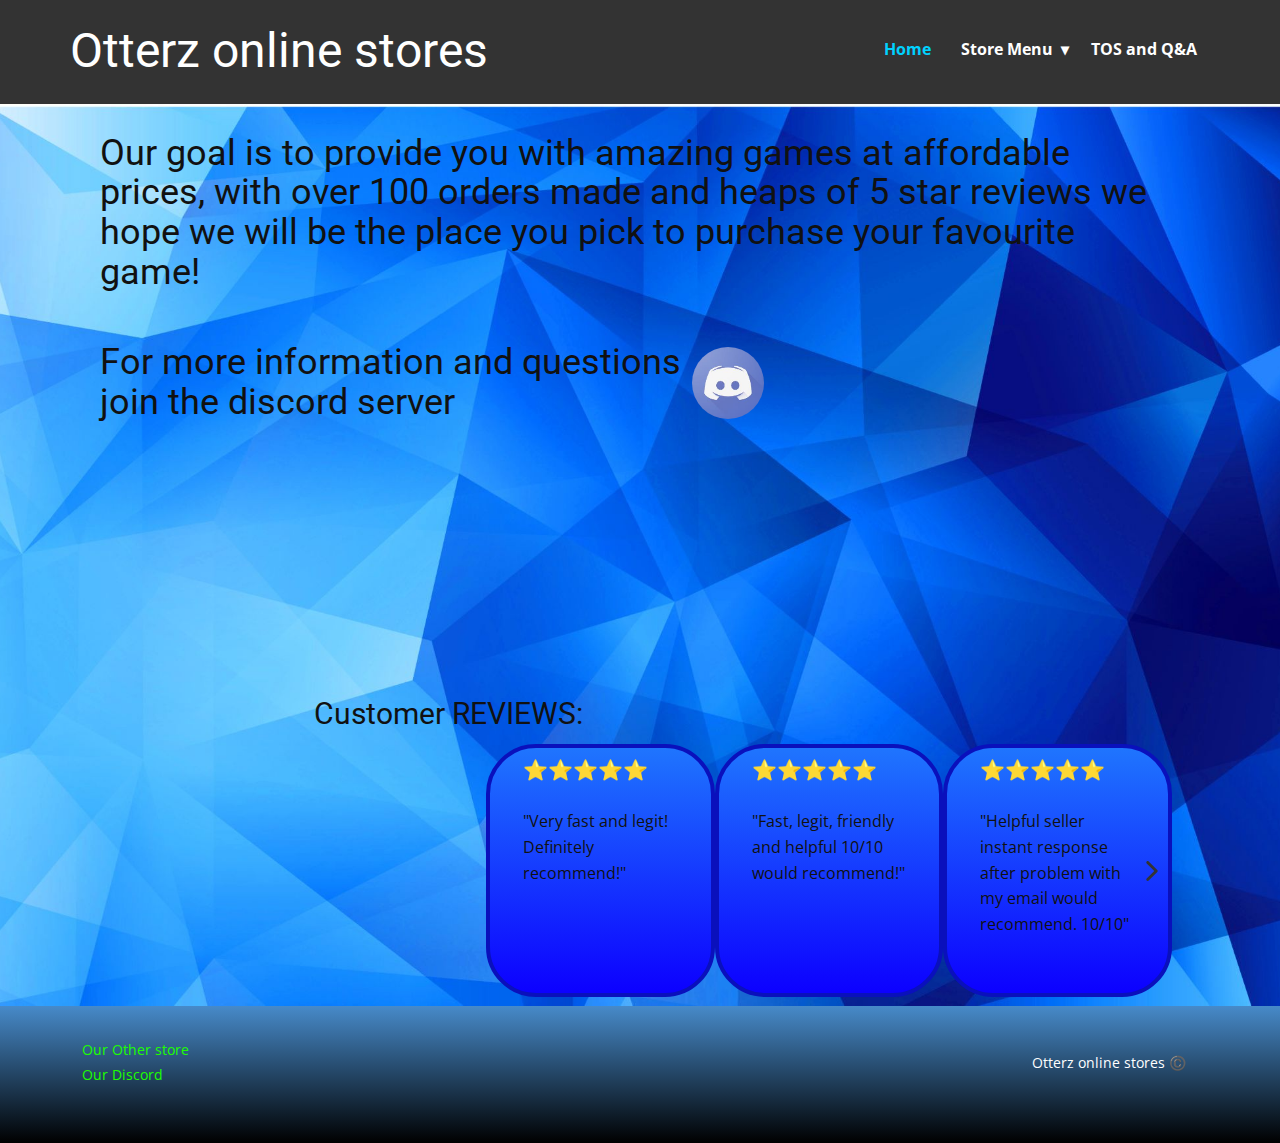
==== index.html @ c6e8f8f8 "Add files via upload" ====
<!DOCTYPE html>
<html style="font-size: 16px;">
  <head>
    <meta name="viewport" content="width=device-width, initial-scale=1.0">
    <meta charset="utf-8">
    <meta name="keywords" content="Otterz online stores, Put home page text things">
    <meta name="description" content="">
    <meta name="page_type" content="np-template-header-footer-from-plugin">
    <title>Home</title>
    <link rel="stylesheet" href="main.css" media="screen">
<link rel="stylesheet" href="Home.css" media="screen">
    <script class="u-script" type="text/javascript" src="jquery.js" defer=""></script>
    <script class="u-script" type="text/javascript" src="main.js" defer=""></script>
    <meta name="generator" content="Nicepage 3.16.1, nicepage.com">
    <link id="u-theme-google-font" rel="stylesheet" href="https://fonts.googleapis.com/css?family=Roboto:100,100i,300,300i,400,400i,500,500i,700,700i,900,900i|Open+Sans:300,300i,400,400i,600,600i,700,700i,800,800i">
    
    
    <script type="application/ld+json">{
		"@context": "http://schema.org",
		"@type": "Organization",
		"name": "OtterzStoreSite",
		"url": "index.html"
}</script>
    <meta property="og:title" content="Home">
    <meta property="og:type" content="website">
    <meta name="theme-color" content="#478ac9">
    <link rel="canonical" href="index.html">
    <meta property="og:url" content="index.html">
  </head>
  <body data-home-page="Home.html" data-home-page-title="Home" class="u-body"><header class="u-align-left u-clearfix u-grey-80 u-header u-sticky u-header" id="sec-8cc1"><div class="u-clearfix u-sheet u-valign-middle-sm u-sheet-1">
        <h1 class="u-align-left u-text u-text-1">Otterz online stores<br>
        </h1>
        <nav class="u-align-right u-dropdown-icon u-menu u-menu-dropdown u-offcanvas u-menu-1" data-responsive-from="MD">
          <div class="menu-collapse" style="font-size: 1rem; letter-spacing: 0px; font-weight: 700;">
            <a class="u-button-style u-custom-active-border-color u-custom-active-color u-custom-border u-custom-border-color u-custom-border-radius u-custom-borders u-custom-color u-custom-hover-border-color u-custom-hover-color u-custom-left-right-menu-spacing u-custom-padding-bottom u-custom-text-active-color u-custom-text-color u-custom-text-hover-color u-custom-top-bottom-menu-spacing u-nav-link u-text-active-palette-1-base u-text-hover-palette-2-base" href="#">
              <svg><use xmlns:xlink="http://www.w3.org/1999/xlink" xlink:href="#menu-hamburger"></use></svg>
              <svg version="1.1" xmlns="http://www.w3.org/2000/svg" xmlns:xlink="http://www.w3.org/1999/xlink"><defs><symbol id="menu-hamburger" viewBox="0 0 16 16" style="width: 16px; height: 16px;"><rect y="1" width="16" height="2"></rect><rect y="7" width="16" height="2"></rect><rect y="13" width="16" height="2"></rect>
</symbol>
</defs></svg>
            </a>
          </div>
          <div class="u-custom-menu u-nav-container">
            <ul class="u-nav u-spacing-30 u-unstyled u-nav-1"><li class="u-nav-item"><a class="u-button-style u-nav-link u-text-active-custom-color-2 u-text-hover-custom-color-1 u-text-white" href="Home.html" style="padding: 10px 0px;">Home</a>
</li><li class="u-nav-item"><a class="u-button-style u-nav-link u-text-active-custom-color-2 u-text-hover-custom-color-1 u-text-white" style="padding: 10px 0px;">Store Menu</a><div class="u-nav-popup"><ul class="u-h-spacing-5 u-nav u-unstyled u-v-spacing-16 u-nav-2"><li class="u-nav-item"><a class="u-active-custom-color-2 u-button-style u-custom-color-4 u-hover-custom-color-1 u-nav-link">GTA V and RDR2 products</a><div class="u-nav-popup"><ul class="u-h-spacing-5 u-nav u-unstyled u-v-spacing-16 u-nav-3"><li class="u-nav-item"><a class="u-active-custom-color-2 u-button-style u-custom-color-4 u-hover-custom-color-1 u-nav-link" href="GTAV-RDR2-SC.html">GTA V and RDR2 social club</a>
</li><li class="u-nav-item"><a class="u-active-custom-color-2 u-button-style u-custom-color-4 u-hover-custom-color-1 u-nav-link" href="GTAV-epic.html">GTA V epic</a>
</li><li class="u-nav-item"><a class="u-active-custom-color-2 u-button-style u-custom-color-4 u-hover-custom-color-1 u-nav-link" href="GTAV-mod.html">GTA V Modded</a>
</li></ul>
</div>
</li><li class="u-nav-item"><a class="u-active-custom-color-2 u-button-style u-custom-color-4 u-hover-custom-color-1 u-nav-link" href="RandomKeys.html">Random Steam keys</a>
</li><li class="u-nav-item"><a class="u-active-custom-color-2 u-button-style u-custom-color-4 u-hover-custom-color-1 u-nav-link" href="VPNs.html">VPN Services</a>
</li><li class="u-nav-item"><a class="u-active-custom-color-2 u-button-style u-custom-color-4 u-hover-custom-color-1 u-nav-link" href="SteamGames.html">Steam games</a>
</li><li class="u-nav-item"><a class="u-active-custom-color-2 u-button-style u-custom-color-4 u-hover-custom-color-1 u-nav-link" href="TIPs.html">Tip options</a>
</li></ul>
</div>
</li><li class="u-nav-item"><a class="u-button-style u-nav-link u-text-active-custom-color-2 u-text-hover-custom-color-1 u-text-white" href="TOS.html" style="padding: 10px 0px;">TOS and Q&amp;A</a>
</li></ul>
          </div>
          <div class="u-custom-menu u-nav-container-collapse">
            <div class="u-black u-container-style u-inner-container-layout u-opacity u-opacity-95 u-sidenav">
              <div class="u-sidenav-overflow">
                <div class="u-menu-close"></div>
                <ul class="u-align-center u-nav u-popupmenu-items u-unstyled u-nav-4"><li class="u-nav-item"><a class="u-button-style u-nav-link" href="Home.html" style="padding: 10px 0px;">Home</a>
</li><li class="u-nav-item"><a class="u-button-style u-nav-link" style="padding: 10px 0px;">Store Menu</a><div class="u-nav-popup"><ul class="u-h-spacing-5 u-nav u-unstyled u-v-spacing-16 u-nav-5"><li class="u-nav-item"><a class="u-button-style u-nav-link">GTA V and RDR2 products</a><div class="u-nav-popup"><ul class="u-h-spacing-5 u-nav u-unstyled u-v-spacing-16 u-nav-6"><li class="u-nav-item"><a class="u-button-style u-nav-link" href="GTAV-RDR2-SC.html">GTA V and RDR2 social club</a>
</li><li class="u-nav-item"><a class="u-button-style u-nav-link" href="GTAV-epic.html">GTA V epic</a>
</li><li class="u-nav-item"><a class="u-button-style u-nav-link" href="GTAV-mod.html">GTA V Modded</a>
</li></ul>
</div>
</li><li class="u-nav-item"><a class="u-button-style u-nav-link" href="RandomKeys.html">Random Steam keys</a>
</li><li class="u-nav-item"><a class="u-button-style u-nav-link" href="VPNs.html">VPN Services</a>
</li><li class="u-nav-item"><a class="u-button-style u-nav-link" href="SteamGames.html">Steam games</a>
</li><li class="u-nav-item"><a class="u-button-style u-nav-link" href="TIPs.html">Tip options</a>
</li></ul>
</div>
</li><li class="u-nav-item"><a class="u-button-style u-nav-link" href="TOS.html" style="padding: 10px 0px;">TOS and Q&amp;A</a>
</li></ul>
              </div>
            </div>
            <div class="u-black u-menu-overlay u-opacity u-opacity-70"></div>
          </div>
        </nav>
      </div></header>
    <section class="u-align-center u-clearfix u-image u-section-1" id="sec-1e97" data-image-width="2187" data-image-height="1373">
      <div class="u-clearfix u-sheet u-sheet-1">
        <h2 class="u-align-left u-text u-text-1">Our goal is to provide you with amazing games at affordable prices, with over 100 orders made and heaps of 5 star reviews we hope we will be the place you pick to purchase your favourite game!</h2>
        <h2 class="u-align-left u-text u-text-2">For more information and questions join the discord server</h2>
        <div class="u-image u-image-circle u-preserve-proportions u-image-1" alt="" data-image-width="225" data-image-height="225" data-href="https://discord.gg/crqDvEpk3J"></div>
        <h4 class="u-text u-text-3">&nbsp;Customer REVIEWS:</h4>
        <div class="u-layout-horizontal u-list u-list-1">
          <div class="u-repeater u-repeater-1">
            <div class="u-border-4 u-border-custom-color-3 u-container-style u-gradient u-list-item u-radius-50 u-repeater-item u-shape-round u-list-item-1">
              <div class="u-container-layout u-similar-container u-container-layout-1">
                <h1 class="u-text u-text-4">⭐⭐⭐⭐⭐ </h1>
                <p class="u-text u-text-5">"Very fast and legit! Definitely recommend!"</p>
              </div>
            </div>
            <div class="u-border-4 u-border-custom-color-3 u-container-style u-gradient u-list-item u-radius-50 u-repeater-item u-shape-round u-list-item-2">
              <div class="u-container-layout u-similar-container u-container-layout-2">
                <h1 class="u-text u-text-6">⭐⭐⭐⭐⭐ <br>
                </h1>
                <p class="u-text u-text-7">"Fast, legit, friendly and helpful 10/10 would recommend!"</p>
              </div>
            </div>
            <div class="u-border-4 u-border-custom-color-3 u-container-style u-gradient u-list-item u-radius-50 u-repeater-item u-shape-round u-list-item-3">
              <div class="u-container-layout u-similar-container u-container-layout-3">
                <h1 class="u-text u-text-8">⭐⭐⭐⭐⭐ <br>
                </h1>
                <p class="u-text u-text-9">"Helpful seller instant response after problem with my email would recommend. 10/10"</p>
              </div>
            </div>
            <div class="u-border-4 u-border-custom-color-3 u-container-style u-gradient u-list-item u-radius-50 u-repeater-item u-shape-round u-list-item-4">
              <div class="u-container-layout u-similar-container u-container-layout-4">
                <h1 class="u-text u-text-10">⭐⭐⭐⭐⭐ <br>
                </h1>
                <p class="u-text u-text-11">"Very nice bloke, very speedy delivery and great customer support. 10/10 would recommend."</p>
              </div>
            </div>
            <div class="u-border-4 u-border-custom-color-3 u-container-style u-gradient u-list-item u-radius-50 u-repeater-item u-shape-round u-list-item-5">
              <div class="u-container-layout u-similar-container u-container-layout-5">
                <h1 class="u-text u-text-12">⭐⭐⭐⭐⭐ <br>
                </h1>
                <p class="u-text u-text-13">"this shop has great deals and good customer support. 10/10"</p>
              </div>
            </div>
            <div class="u-border-4 u-border-custom-color-3 u-container-style u-gradient u-list-item u-radius-50 u-repeater-item u-shape-round u-list-item-6">
              <div class="u-container-layout u-similar-container u-container-layout-6">
                <h1 class="u-text u-text-14">⭐⭐⭐⭐⭐ <br>
                </h1>
                <p class="u-text u-text-15">"Bought a RDR2 account, fairly quick response time. Low account prices! Would recommend :D"</p>
              </div>
            </div>
            <div class="u-border-4 u-border-custom-color-3 u-container-style u-gradient u-list-item u-radius-50 u-repeater-item u-shape-round u-list-item-7">
              <div class="u-container-layout u-similar-container u-container-layout-7">
                <h1 class="u-text u-text-16">⭐⭐⭐⭐⭐ <br>
                </h1>
                <p class="u-text u-text-17">"Really good service, very friendly and gets the product to you ASAP!"</p>
              </div>
            </div>
            <div class="u-border-4 u-border-custom-color-3 u-container-style u-gradient u-list-item u-radius-50 u-repeater-item u-shape-round u-list-item-8">
              <div class="u-container-layout u-similar-container u-container-layout-8">
                <h1 class="u-text u-text-18">⭐⭐⭐⭐⭐ <br>
                </h1>
                <p class="u-text u-text-19">"Instant response, friendly and very helpful. Would definitely return for future products 10/10"</p>
              </div>
            </div>
            <div class="u-border-4 u-border-custom-color-3 u-container-style u-gradient u-list-item u-radius-50 u-repeater-item u-shape-round u-list-item-9">
              <div class="u-container-layout u-similar-container u-container-layout-9">
                <h1 class="u-text u-text-20">⭐⭐⭐⭐⭐ <br>
                </h1>
                <p class="u-text u-text-21">"Helpful seller instant response after problem with my email would recommend. 10/10"</p>
              </div>
            </div>
          </div>
          <a class="u-absolute-vcenter u-gallery-nav u-gallery-nav-prev u-icon-circle u-opacity u-opacity-70 u-text-grey-80 u-gallery-nav-1" href="#" role="button">
            <span aria-hidden="true">
              <svg viewBox="0 0 451.847 451.847"><path d="M97.141,225.92c0-8.095,3.091-16.192,9.259-22.366L300.689,9.27c12.359-12.359,32.397-12.359,44.751,0
c12.354,12.354,12.354,32.388,0,44.748L173.525,225.92l171.903,171.909c12.354,12.354,12.354,32.391,0,44.744
c-12.354,12.365-32.386,12.365-44.745,0l-194.29-194.281C100.226,242.115,97.141,234.018,97.141,225.92z"></path></svg>
            </span>
            <span class="sr-only">
              <svg viewBox="0 0 451.847 451.847"><path d="M97.141,225.92c0-8.095,3.091-16.192,9.259-22.366L300.689,9.27c12.359-12.359,32.397-12.359,44.751,0
c12.354,12.354,12.354,32.388,0,44.748L173.525,225.92l171.903,171.909c12.354,12.354,12.354,32.391,0,44.744
c-12.354,12.365-32.386,12.365-44.745,0l-194.29-194.281C100.226,242.115,97.141,234.018,97.141,225.92z"></path></svg>
            </span>
          </a>
          <a class="u-absolute-vcenter u-gallery-nav u-gallery-nav-next u-icon-circle u-opacity u-opacity-70 u-text-grey-80 u-gallery-nav-2" href="#" role="button">
            <span aria-hidden="true">
              <svg viewBox="0 0 451.846 451.847"><path d="M345.441,248.292L151.154,442.573c-12.359,12.365-32.397,12.365-44.75,0c-12.354-12.354-12.354-32.391,0-44.744
L278.318,225.92L106.409,54.017c-12.354-12.359-12.354-32.394,0-44.748c12.354-12.359,32.391-12.359,44.75,0l194.287,194.284
c6.177,6.18,9.262,14.271,9.262,22.366C354.708,234.018,351.617,242.115,345.441,248.292z"></path></svg>
            </span>
            <span class="sr-only">
              <svg viewBox="0 0 451.846 451.847"><path d="M345.441,248.292L151.154,442.573c-12.359,12.365-32.397,12.365-44.75,0c-12.354-12.354-12.354-32.391,0-44.744
L278.318,225.92L106.409,54.017c-12.354-12.359-12.354-32.394,0-44.748c12.354-12.359,32.391-12.359,44.75,0l194.287,194.284
c6.177,6.18,9.262,14.271,9.262,22.366C354.708,234.018,351.617,242.115,345.441,248.292z"></path></svg>
            </span>
          </a>
        </div>
      </div>
    </section>
    
    
    <footer class="u-align-center u-clearfix u-footer u-gradient u-footer" id="sec-d163"><div class="u-clearfix u-sheet u-sheet-1">
        <p class="u-small-text u-text u-text-variant u-text-white u-text-1">
          <a class="u-active-none u-border-none u-btn u-button-link u-button-style u-hover-none u-none u-text-custom-color-14 u-btn-1" href="https://otterstore.shop/">Our Other store<br>
          </a>
        </p>
        <p class="u-small-text u-text u-text-variant u-text-white u-text-2">Otterz online stores&nbsp;<a href="Home.html" data-page-id="1706519376" class="u-active-none u-border-none u-btn u-button-link u-button-style u-hover-none u-none u-text-white u-btn-2">©️</a>
        </p>
        <a class="u-active-none u-border-none u-btn u-button-link u-button-style u-hover-none u-none u-text-custom-color-14 u-btn-3" href="https://discord.gg/crqDvEpk3J">Our Discord<br>
        </a>
      </div></footer>
  </body>
</html>
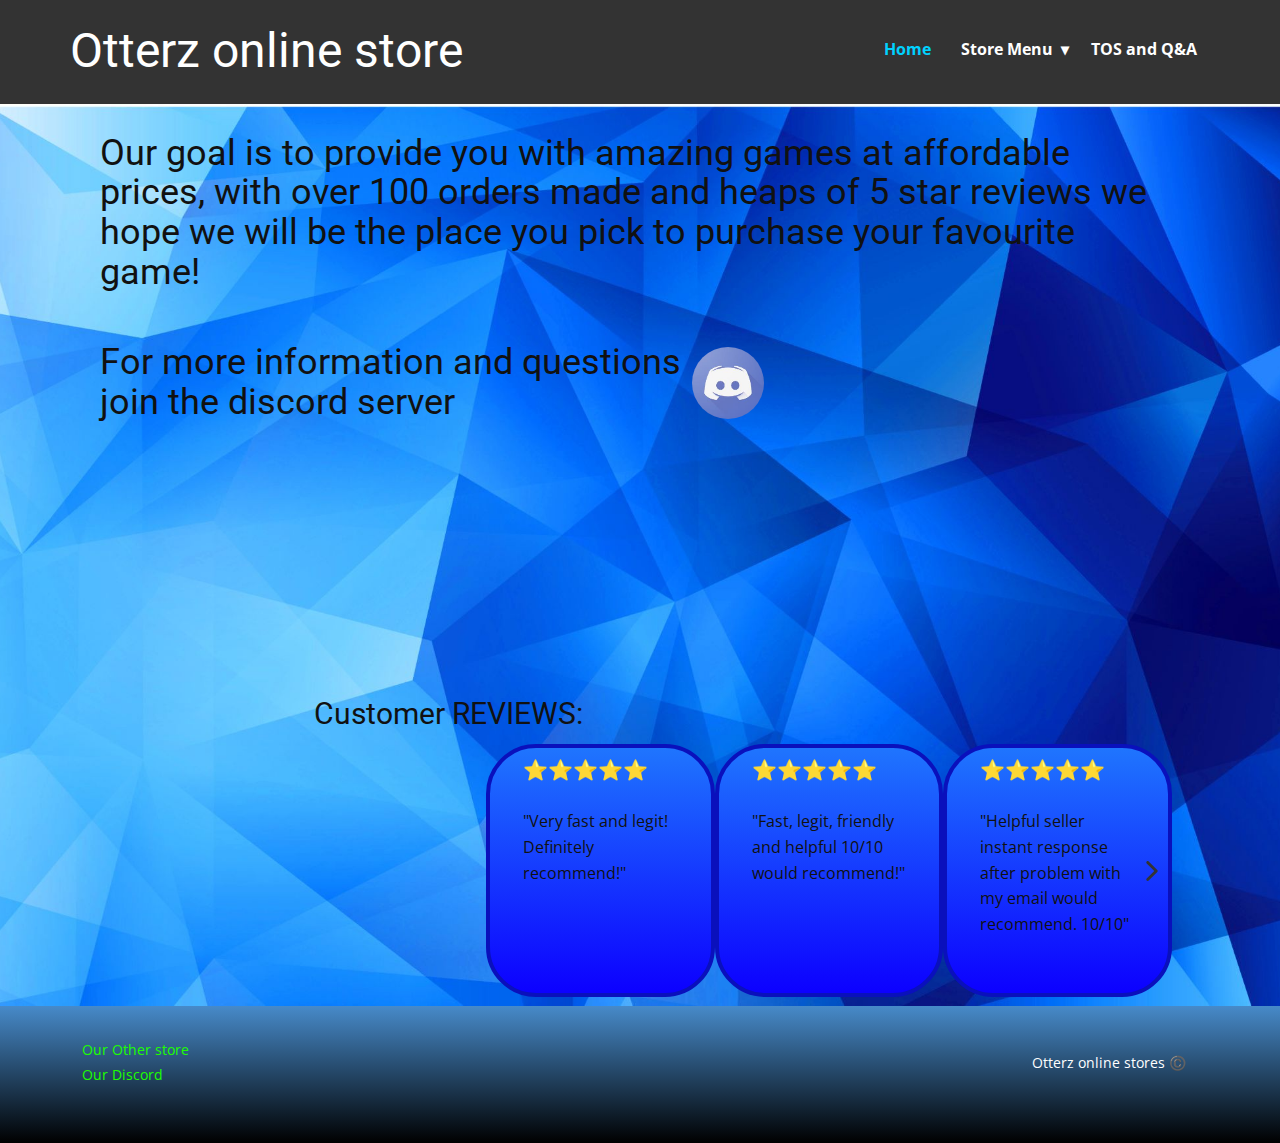
==== commit cf3d6581: "index.html" ====
--- a/index.html
+++ b/index.html
@@ -3,7 +3,7 @@
   <head>
     <meta name="viewport" content="width=device-width, initial-scale=1.0">
     <meta charset="utf-8">
-    <meta name="keywords" content="Otterz online stores, Put home page text things">
+    <meta name="keywords" content="Otterz online store, Put home page text things">
     <meta name="description" content="">
     <meta name="page_type" content="np-template-header-footer-from-plugin">
     <title>Home</title>
@@ -28,7 +28,7 @@
     <meta property="og:url" content="index.html">
   </head>
   <body data-home-page="Home.html" data-home-page-title="Home" class="u-body"><header class="u-align-left u-clearfix u-grey-80 u-header u-sticky u-header" id="sec-8cc1"><div class="u-clearfix u-sheet u-valign-middle-sm u-sheet-1">
-        <h1 class="u-align-left u-text u-text-1">Otterz online stores<br>
+        <h1 class="u-align-left u-text u-text-1">Otterz online store<br>
         </h1>
         <nav class="u-align-right u-dropdown-icon u-menu u-menu-dropdown u-offcanvas u-menu-1" data-responsive-from="MD">
           <div class="menu-collapse" style="font-size: 1rem; letter-spacing: 0px; font-weight: 700;">
@@ -190,4 +190,4 @@
         </a>
       </div></footer>
   </body>
-</html>+</html>
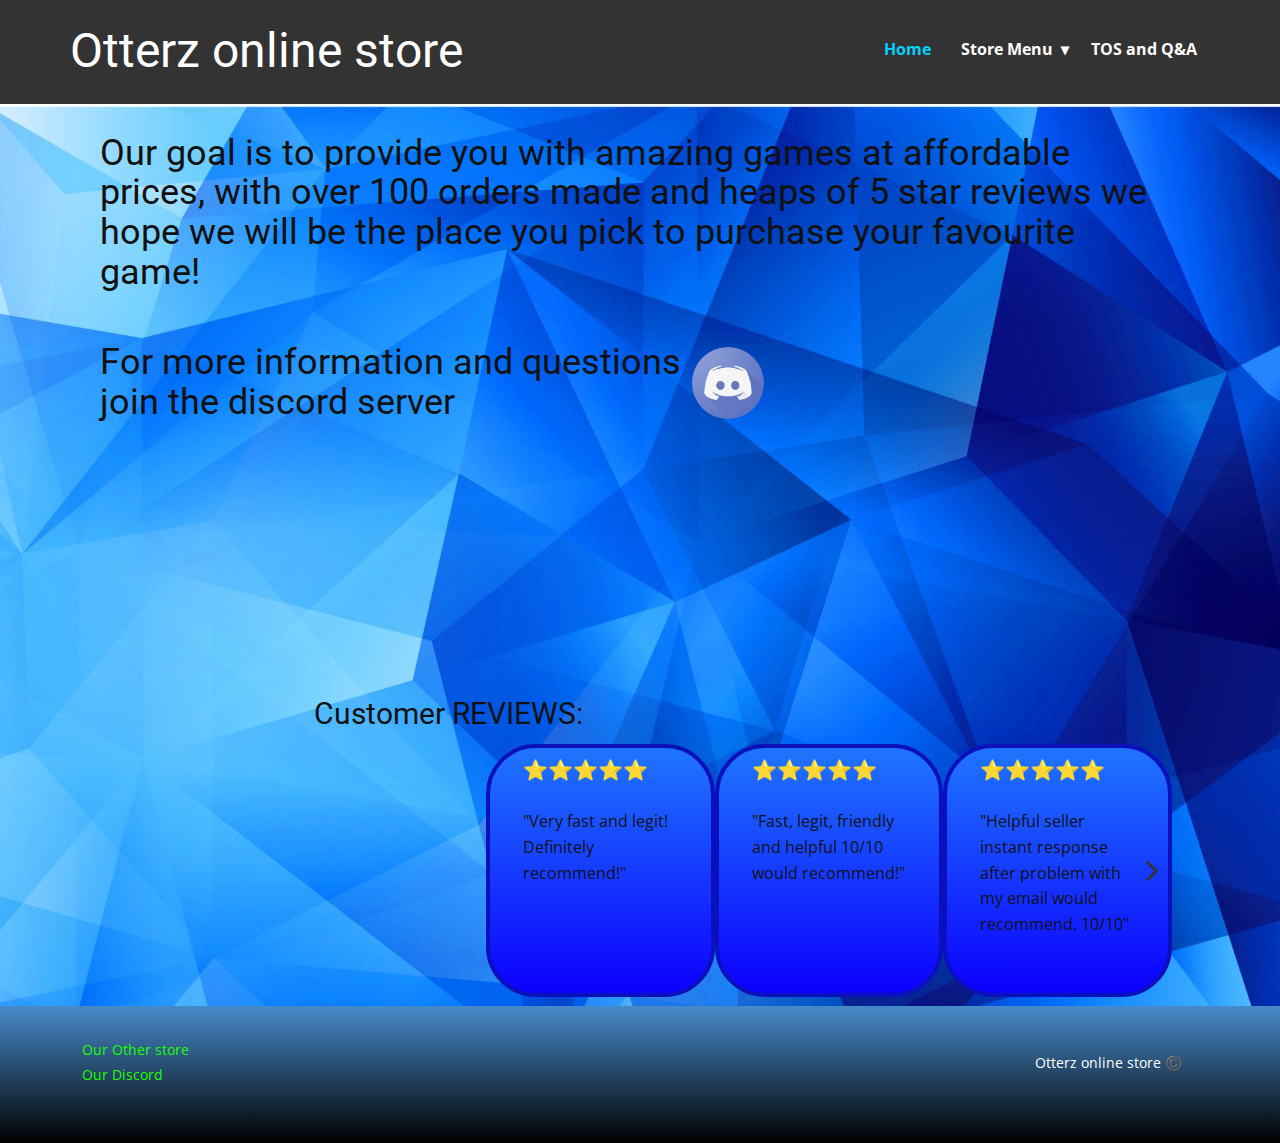
==== commit 5d560a9c: "Update index.html" ====
--- a/index.html
+++ b/index.html
@@ -184,7 +184,7 @@
           <a class="u-active-none u-border-none u-btn u-button-link u-button-style u-hover-none u-none u-text-custom-color-14 u-btn-1" href="https://otterstore.shop/">Our Other store<br>
           </a>
         </p>
-        <p class="u-small-text u-text u-text-variant u-text-white u-text-2">Otterz online stores&nbsp;<a href="Home.html" data-page-id="1706519376" class="u-active-none u-border-none u-btn u-button-link u-button-style u-hover-none u-none u-text-white u-btn-2">©️</a>
+        <p class="u-small-text u-text u-text-variant u-text-white u-text-2">Otterz online store&nbsp;<a href="Home.html" data-page-id="1706519376" class="u-active-none u-border-none u-btn u-button-link u-button-style u-hover-none u-none u-text-white u-btn-2">©️</a>
         </p>
         <a class="u-active-none u-border-none u-btn u-button-link u-button-style u-hover-none u-none u-text-custom-color-14 u-btn-3" href="https://discord.gg/crqDvEpk3J">Our Discord<br>
         </a>
